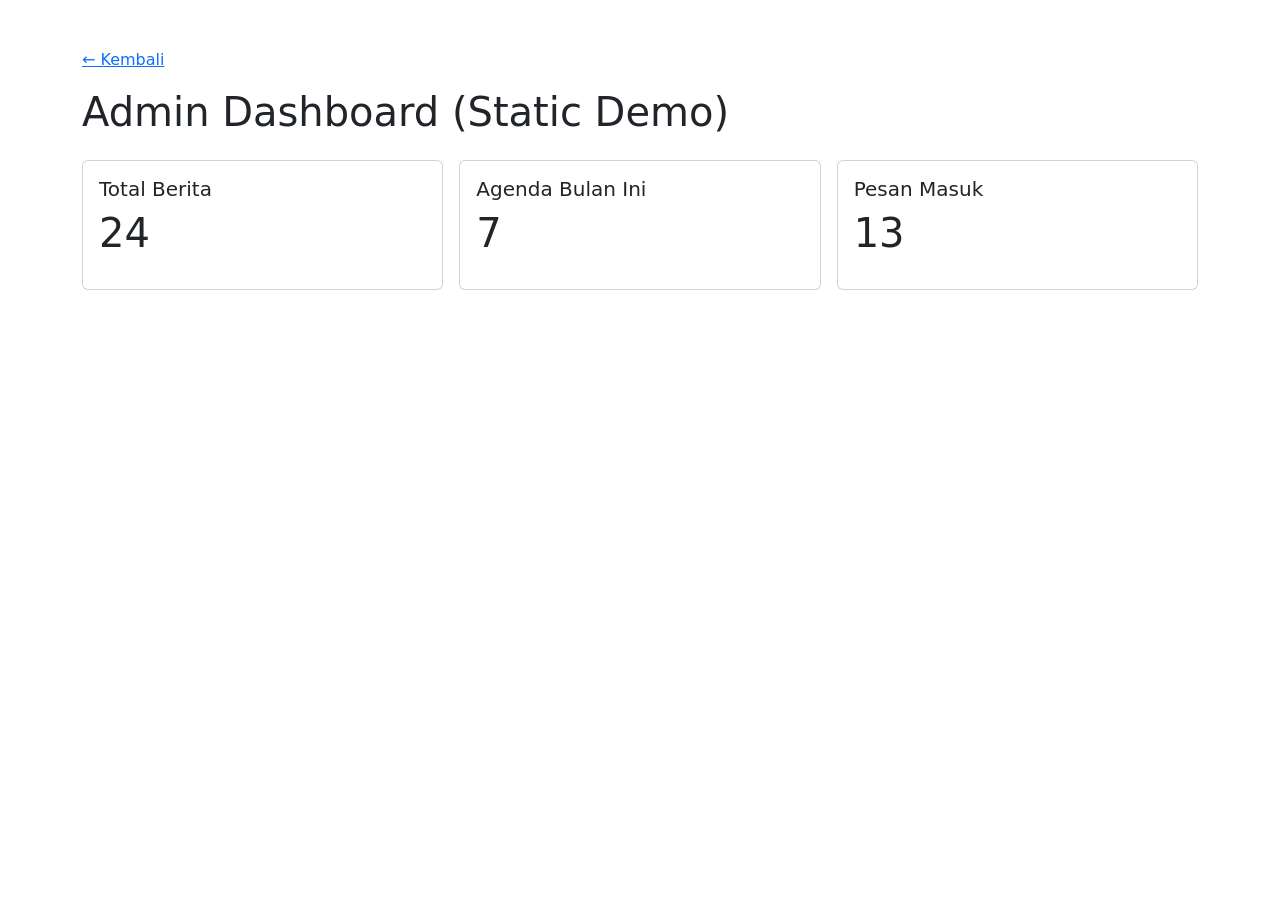
==== admin.html @ d812f7b9 "feat: add GitHub Pages-ready static index and pages" ====
<!doctype html><html lang="id"><head><meta charset="UTF-8"><meta name="viewport" content="width=device-width, initial-scale=1.0"><title>Admin Demo - PSTI Jatim</title><link href="https://cdn.jsdelivr.net/npm/bootstrap@5.3.3/dist/css/bootstrap.min.css" rel="stylesheet"></head><body><div class="container py-5"><a href="index.html">← Kembali</a><h1 class="mt-3">Admin Dashboard (Static Demo)</h1><div class="row g-3 mt-2"><div class="col-md-4"><div class="card"><div class="card-body"><h5>Total Berita</h5><p class="display-6">24</p></div></div></div><div class="col-md-4"><div class="card"><div class="card-body"><h5>Agenda Bulan Ini</h5><p class="display-6">7</p></div></div></div><div class="col-md-4"><div class="card"><div class="card-body"><h5>Pesan Masuk</h5><p class="display-6">13</p></div></div></div></div></div></body></html>
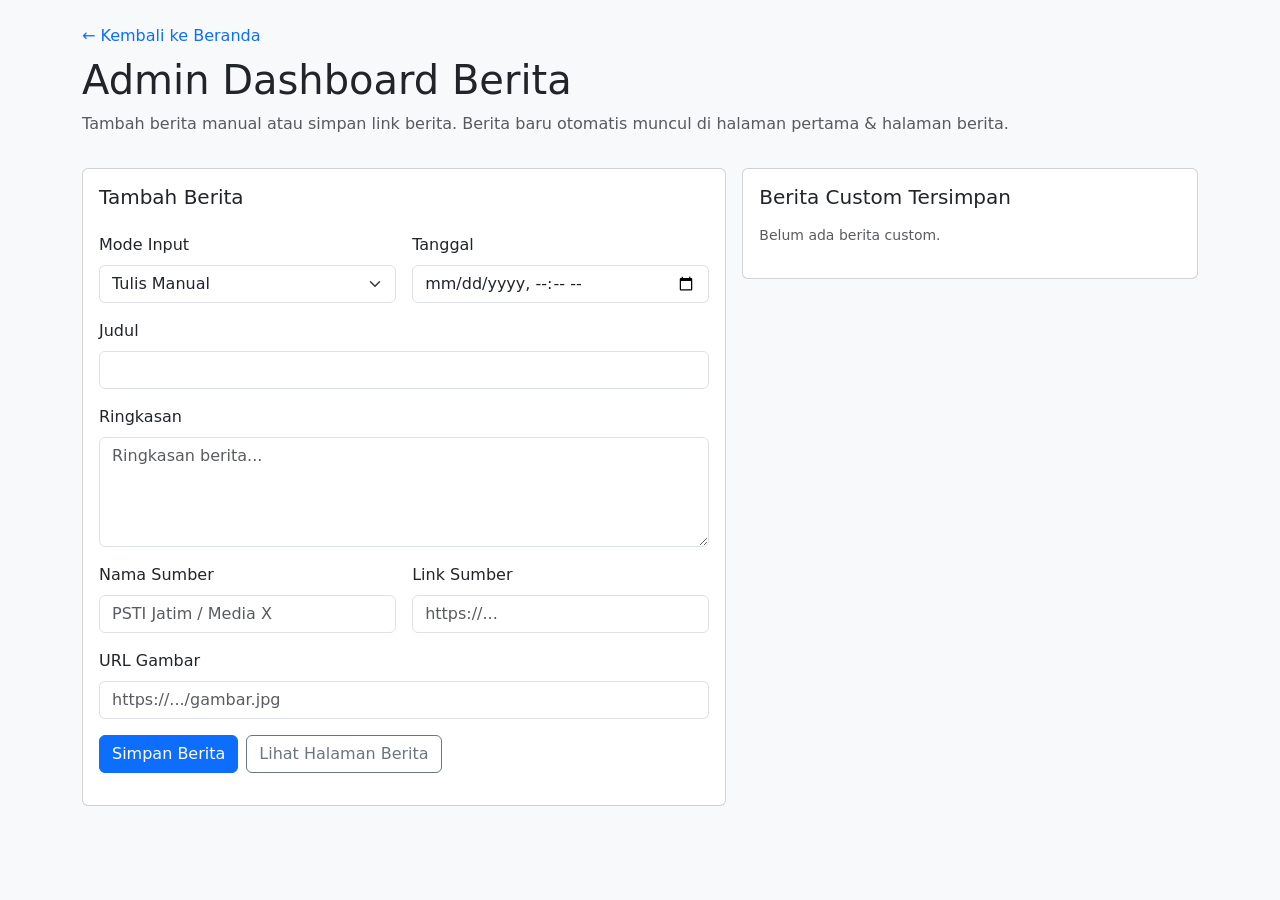
==== commit 70461b42: "feat: add static admin news publisher (manual/link) with homepage + berita integration" ====
--- a/admin.html
+++ b/admin.html
@@ -1 +1,127 @@
-<!doctype html><html lang="id"><head><meta charset="UTF-8"><meta name="viewport" content="width=device-width, initial-scale=1.0"><title>Admin Demo - PSTI Jatim</title><link href="https://cdn.jsdelivr.net/npm/bootstrap@5.3.3/dist/css/bootstrap.min.css" rel="stylesheet"></head><body><div class="container py-5"><a href="index.html">← Kembali</a><h1 class="mt-3">Admin Dashboard (Static Demo)</h1><div class="row g-3 mt-2"><div class="col-md-4"><div class="card"><div class="card-body"><h5>Total Berita</h5><p class="display-6">24</p></div></div></div><div class="col-md-4"><div class="card"><div class="card-body"><h5>Agenda Bulan Ini</h5><p class="display-6">7</p></div></div></div><div class="col-md-4"><div class="card"><div class="card-body"><h5>Pesan Masuk</h5><p class="display-6">13</p></div></div></div></div></div></body></html>
+<!doctype html>
+<html lang="id">
+<head>
+  <meta charset="UTF-8"><meta name="viewport" content="width=device-width, initial-scale=1.0">
+  <title>Admin Dashboard - PSTI Jatim</title>
+  <link href="https://cdn.jsdelivr.net/npm/bootstrap@5.3.3/dist/css/bootstrap.min.css" rel="stylesheet">
+</head>
+<body class="bg-light">
+  <div class="container py-4">
+    <a href="index.html" class="text-decoration-none">← Kembali ke Beranda</a>
+    <h1 class="mt-2">Admin Dashboard Berita</h1>
+    <p class="text-muted">Tambah berita manual atau simpan link berita. Berita baru otomatis muncul di halaman pertama & halaman berita.</p>
+
+    <div class="row g-3 mt-1">
+      <div class="col-lg-7">
+        <div class="card">
+          <div class="card-body">
+            <h5>Tambah Berita</h5>
+            <form id="newsForm" class="row g-3 mt-1">
+              <div class="col-md-6">
+                <label class="form-label">Mode Input</label>
+                <select name="mode" class="form-select">
+                  <option value="manual">Tulis Manual</option>
+                  <option value="link">Ambil dari Link (simpan tautan)</option>
+                </select>
+              </div>
+              <div class="col-md-6">
+                <label class="form-label">Tanggal</label>
+                <input type="datetime-local" name="date" class="form-control" required>
+              </div>
+              <div class="col-12">
+                <label class="form-label">Judul</label>
+                <input class="form-control" name="title" required>
+              </div>
+              <div class="col-12">
+                <label class="form-label">Ringkasan</label>
+                <textarea class="form-control" name="excerpt" rows="4" placeholder="Ringkasan berita..."></textarea>
+              </div>
+              <div class="col-md-6">
+                <label class="form-label">Nama Sumber</label>
+                <input class="form-control" name="source_name" placeholder="PSTI Jatim / Media X">
+              </div>
+              <div class="col-md-6">
+                <label class="form-label">Link Sumber</label>
+                <input class="form-control" name="source_url" type="url" placeholder="https://...">
+              </div>
+              <div class="col-12">
+                <label class="form-label">URL Gambar</label>
+                <input class="form-control" name="image" placeholder="https://.../gambar.jpg">
+              </div>
+              <div class="col-12 d-flex gap-2">
+                <button class="btn btn-primary" type="submit">Simpan Berita</button>
+                <a href="berita.html" class="btn btn-outline-secondary">Lihat Halaman Berita</a>
+              </div>
+              <div class="col-12"><small id="status" class="text-muted"></small></div>
+            </form>
+          </div>
+        </div>
+      </div>
+
+      <div class="col-lg-5">
+        <div class="card">
+          <div class="card-body">
+            <h5>Berita Custom Tersimpan</h5>
+            <div id="customList" class="mt-3 small"></div>
+          </div>
+        </div>
+      </div>
+    </div>
+  </div>
+
+  <script>
+    const KEY = 'psti_news_custom';
+    const getData = () => { try { return JSON.parse(localStorage.getItem(KEY) || '[]'); } catch { return []; } };
+    const setData = (arr) => localStorage.setItem(KEY, JSON.stringify(arr));
+
+    const customList = document.getElementById('customList');
+    const statusEl = document.getElementById('status');
+
+    function renderList(){
+      const rows = getData().sort((a,b)=>new Date(b.date)-new Date(a.date));
+      if (!rows.length) { customList.innerHTML = '<p class="text-muted">Belum ada berita custom.</p>'; return; }
+      customList.innerHTML = rows.map(x => `
+        <div class='border rounded p-2 mb-2'>
+          <b>${x.title}</b><br>
+          <span class='text-muted'>${x.date || ''}</span><br>
+          <button class='btn btn-sm btn-link text-danger p-0' data-id='${x.id}'>Hapus</button>
+        </div>`).join('');
+
+      customList.querySelectorAll('[data-id]').forEach(btn => {
+        btn.addEventListener('click', () => {
+          const id = btn.getAttribute('data-id');
+          setData(getData().filter(x => x.id !== id));
+          renderList();
+          statusEl.textContent = 'Berita custom dihapus.';
+        });
+      });
+    }
+
+    document.getElementById('newsForm').addEventListener('submit', (e) => {
+      e.preventDefault();
+      const f = new FormData(e.target);
+      const mode = f.get('mode');
+      const item = {
+        id: 'C' + Date.now(),
+        title: (f.get('title') || '').trim(),
+        date: (f.get('date') || '').replace('T', ' '),
+        excerpt: (f.get('excerpt') || '').trim(),
+        source_name: (f.get('source_name') || '').trim() || (mode === 'link' ? 'Sumber Link' : ''),
+        source_url: (f.get('source_url') || '').trim(),
+        image: (f.get('image') || '').trim() || 'https://picsum.photos/seed/customnews/800/500',
+        pinned: 0
+      };
+      if (!item.title || !item.date) { statusEl.textContent = 'Judul dan tanggal wajib diisi.'; return; }
+      if (mode === 'link' && !item.source_url) { statusEl.textContent = 'Mode link wajib isi URL sumber.'; return; }
+      const rows = getData();
+      rows.push(item);
+      setData(rows);
+      e.target.reset();
+      renderList();
+      statusEl.textContent = 'Berita berhasil disimpan. Cek halaman beranda/berita.';
+    });
+
+    renderList();
+  </script>
+</body>
+</html>
